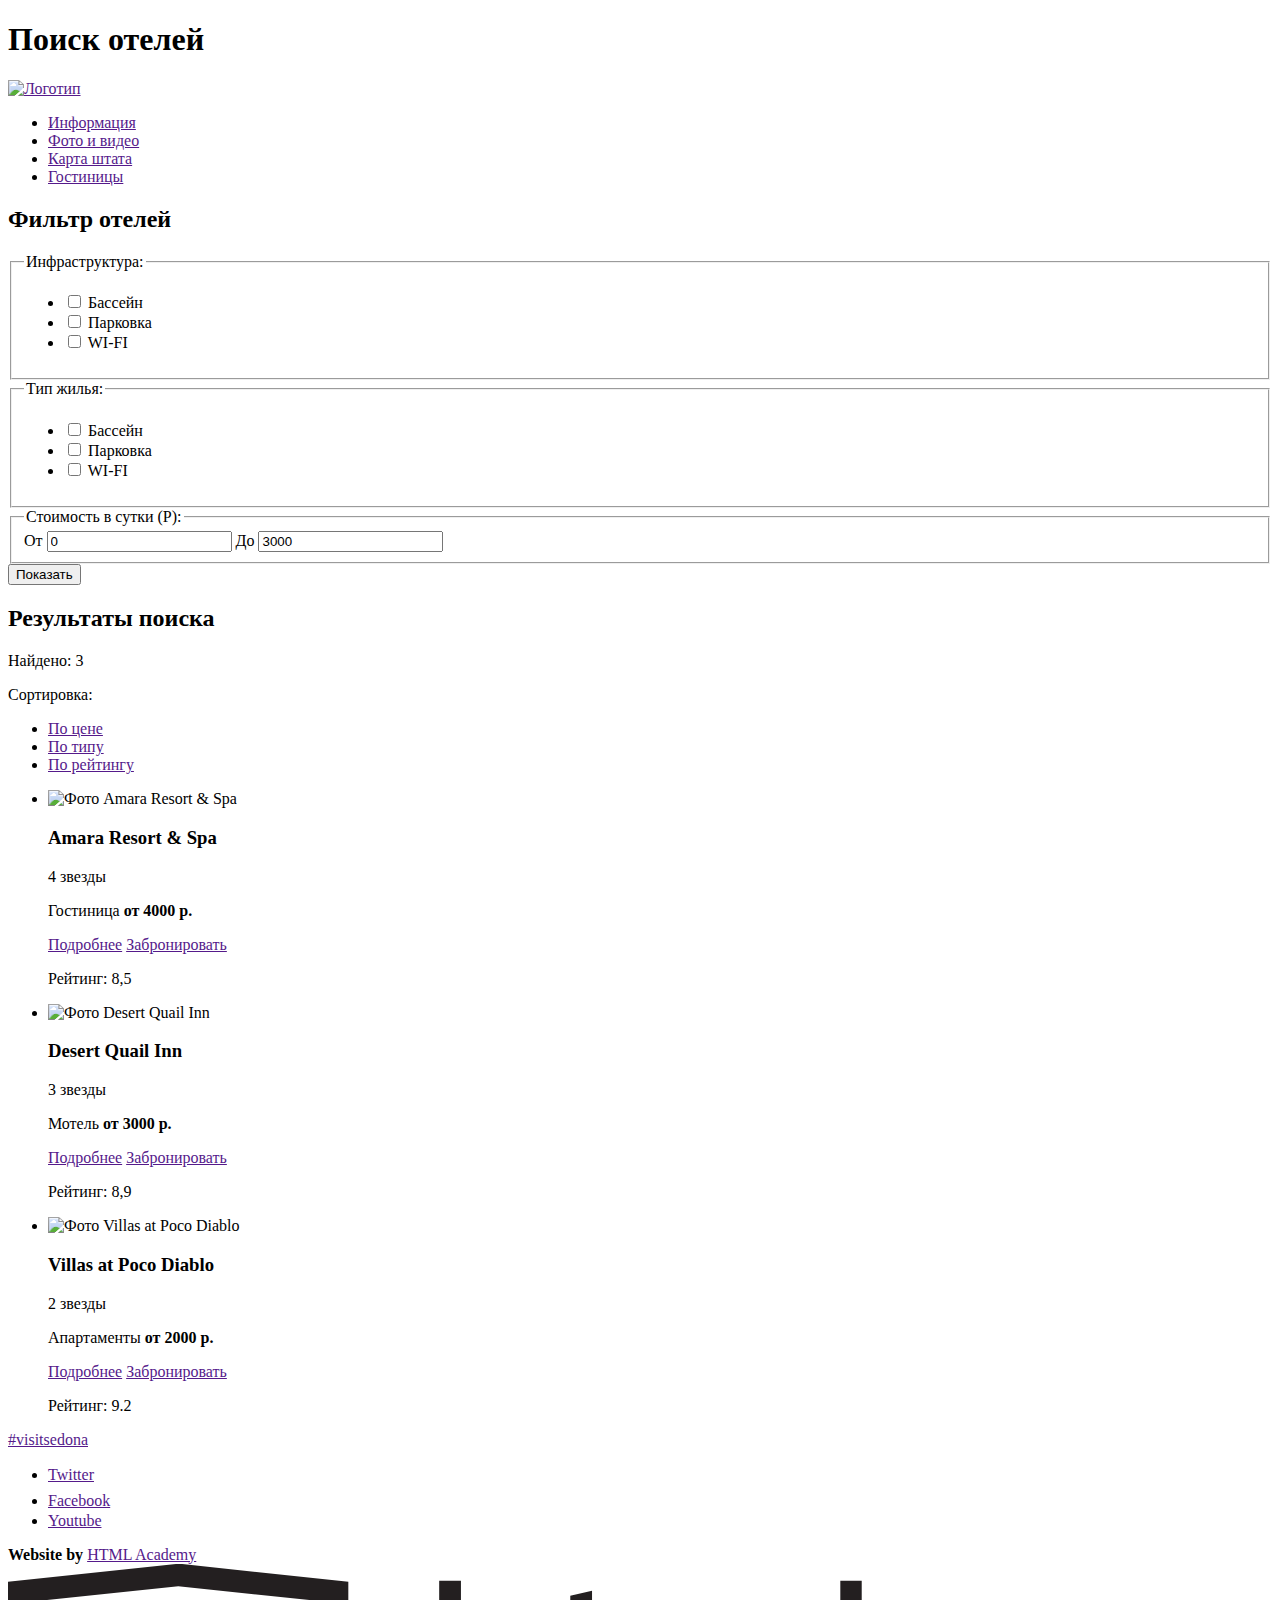
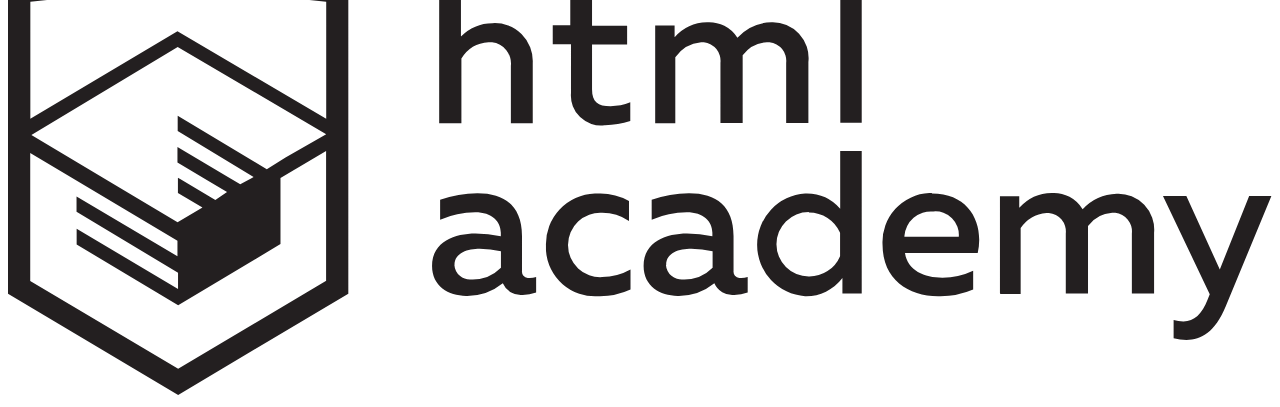
==== hotels.html @ 417c8dfe "Базовый шаблон hotels.html" ====
<!DOCTYPE html>
<html lang="en">
<head>
	<meta charset="UTF-8">
	<title>Поиск отелей в Седоне</title>
	<link href="http://fonts.googleapis.com/css?family=PT+Sans:400,700&subset=latin,cyrillic" rel="stylesheet">
	<link rel="stylesheet" href="css/styles.css">
</head>
<body>
	<div class="container">
		<header class="main-header">
			<h1 class="visually-hidden">Поиск отелей</h1>
			<nav class="main-nav">
				<a href="" class="logo">
					<img src="img/logo.png" alt="Логотип ">
				</a>
				<ul class="main-menu-list">
					<li class="menu-item"><a href="">Информация</a></li>
					<li class="menu-item"><a href="">Фото и видео</a></li>
					<li class="menu-item"><a href="">Карта штата</a></li>
					<li class="menu-item"><a href="">Гостиницы</a></li>
				</ul>
			</nav>
		</header>
		<main class="main-content">
			<section class="filters">
				<h2 class="visually-hidden">Фильтр отелей</h2>
				<form action="echo.htmlacademy.ru" class="filter" method="get">
					<fieldset>
						<legend>Инфраструктура:</legend>
						<ul>
							<li class="filter-option">
								<label>
									<input type="checkbox" class="filter-input filter-input-checkbox visually-hidden">
									<span class="checkbox-indicator"></span>Бассейн
								</label>
							</li>
							<li class="filter-option">
								<label>
									<input type="checkbox" class="filter-input filter-input-checkbox visually-hidden">
									<span class="checkbox-indicator"></span>Парковка
								</label>
							</li>
							<li class="filter-option">
								<label>
									<input type="checkbox" class="filter-input filter-input-checkbox visually-hidden">
									<span class="checkbox-indicator"></span>WI-FI
								</label>
							</li>
						</ul>
					</fieldset>
					<fieldset>
						<legend>Тип жилья:</legend>
						<ul>
							<li class="filter-option">
								<label>
									<input type="checkbox" class="filter-input filter-input-checkbox visually-hidden">
									<span class="checkbox-indicator"></span>Бассейн
								</label>
							</li>
							<li class="filter-option">
								<label>
									<input type="checkbox" class="filter-input filter-input-checkbox visually-hidden">
									<span class="checkbox-indicator"></span>Парковка
								</label>
							</li>
							<li class="filter-option">
								<label>
									<input type="checkbox" class="filter-input filter-input-checkbox visually-hidden">
									<span class="checkbox-indicator"></span>WI-FI
								</label>
							</li>
						</ul>
					</fieldset>
					<fieldset class="filter-range">
						<legend>
							Стоимость в сутки (Р):
						</legend>
						<label>
							От
							<input type="text" name="min-price" class="price min-price" value="0">
						</label>
						<label>
							До
							<input type="text" name="max-price" class="price max-price" value="3000">
						</label>
						<div class="range-controls">
							<div class="scale">
								<div class="bar"></div>
							</div>
							<div class="range-toggle range-toggle-min"></div>
							<div class="range-toggle range-toggle-max"></div>
						</div>
					</fieldset>
					<button class="btn btn-submit" type="submit">Показать</button>
				</form>
			</section>
			<section class="results">
				<h2 class="visually-hidden">Результаты поиска</h2>
				<p class="results-number">Найдено: <span>3</span></p>
				<p class="sorting">
					<span>Сортировка:</span>
					<ul class="sorting-type">
						<li class="sorting-type-item"><a href="">По цене</a></li>
						<li class="sorting-type-item"><a href="">По типу</a></li>
						<li class="sorting-type-item"><a href="">По рейтингу</a></li>
					</ul>
				</p>
				<ul class="results-list">
					<li class="result-list-item">
						<img src="" alt="Фото Amara Resort &amp; Spa" width="135" height="90">
						<div class="info-blok">
							<div class="title-wrap">
								<h3 class="hotel-name">Amara Resort &amp; Spa</h3>
								<div class="hotel-stars">
									<p class="visually-hidden">4 звезды</p>
									<span></span>
									<span></span>
									<span></span>
									<span></span>
								</div>	
							</div>
							<p class="summary">
								<span class="type">Гостиница</span>
								<b class="price">от <span>4000</span> р.</b>
							</p>
							<div class="actions-wrap">
								<a href="" class="btn btn-more-info">Подробнее</a>
								<a href="" class="btn btn-booking">Забронировать</a>
								<p class="rating-text">
									Рейтинг: 8,5
								</p>
							</div>
						</div>
					</li>
					<li class="result-list-item">
						<img src="" alt="Фото Desert Quail Inn" width="135" height="90">
						<div class="info-blok">
							<div class="title-wrap">
								<h3 class="hotel-name">Desert Quail Inn</h3>
								<div class="hotel-stars">
									<p class="visually-hidden">3 звезды</p>
									<span></span>
									<span></span>
									<span></span>
								</div>	
							</div>
							<p class="summary">
								<span class="type">Мотель</span>
								<b class="price">от <span>3000</span> р.</b>
							</p>
							<div class="actions-wrap">
								<a href="" class="btn btn-more-info">Подробнее</a>
								<a href="" class="btn btn-booking">Забронировать</a>
								<p class="rating-text">
									Рейтинг: 8,9
								</p>
							</div>
						</div>
					</li>
					<li class="result-list-item">
						<img src="" alt="Фото Villas at Poco Diablo" width="135" height="90">
						<div class="info-blok">
							<div class="title-wrap">
								<h3 class="hotel-name">Villas at Poco Diablo</h3>
								<div class="hotel-stars">
									<p class="visually-hidden">2 звезды</p>
									<span></span>
									<span></span>
								</div>	
							</div>
							<p class="summary">
								<span class="type">Апартаменты</span>
								<b class="price">от <span>2000</span> р.</b>
							</p>
							<div class="actions-wrap">
								<a href="" class="btn btn-more-info">Подробнее</a>
								<a href="" class="btn btn-booking">Забронировать</a>
								<p class="rating-text">
									Рейтинг: 9.2
								</p>
							</div>
						</div>
					</li>
				</ul>
			</section>
		</main>
		<footer class="main-footer">
			<div class="hashtag-wrap column">
				<a href="" class="main-footer-hashtag">#visitsedona</a>	
			</div>
			
			<ul class="social-links column">
				<li><a href="" class="social-button"><span class="visually-hidden">Twitter</span><svg xmlns="http://www.w3.org/2000/svg" width="17" height="15"><path fill="#FFF" d="M10.95.144c1.685-.496 2.984.27 3.577 1.179.673-.231 1.331-.481 2.011-.708a2.345 2.345 0 0 1-.857 1.768c.685.17 1.304-.491 1.304-.491-.169 1-1.006 1.788-1.563 2.024-.231 6.75-3.175 11.217-10.077 11.082h-.446c-.41 0-4.164-.46-4.898-1.887 2.271.196 3.893-.422 4.693-1.177-.96-.3-2.679-.477-2.979-2.95.349.106.564.228 1.19.119C1.705 8.247.374 7.53.448 5.33c.285.328 1.067.536 1.34.472C1.085 5.561-.182 2.442.894.85c1.818 1.854 3.735 3.606 7.152 3.773C8.254 2.33 9.183.793 10.95.144z"/></svg></a></li>
				<li><a href="" class="social-button"><span class="visually-hidden">Facebook</span><svg xmlns="http://www.w3.org/2000/svg" width="12" height="22" viewBox="0 0 12 22"><path fill="#FFF" d="M12 4V0H8a4 4 0 0 0-4 4v4H0v4h4v10h4V12h4V8H8V4h4z"/></svg></a></li>
				<li><a href="" class="social-button"><span class="visually-hidden">Youtube</span><svg xmlns="http://www.w3.org/2000/svg" width="20" height="16"><path fill="#FFF" d="M17 0H3C1.35 0 0 1.35 0 3v10c0 1.65 1.35 3 3 3h14c1.65 0 3-1.35 3-3V3c0-1.65-1.35-3-3-3zM6.027 11.998V4.002L15.014 8l-8.987 3.998z"/></svg></a></li>
			</ul>
			<div class="footer-copyright column">
				<b>Website by</b>
				<a href="">
					<span class="visually-hidden">HTML Academy</span>
					<svg  class="copyright-logo" id="Layer_1" data-name="Layer 1" xmlns="http://www.w3.org/2000/svg" viewBox="0 0 108.08 36.85"><title>logo-htmlacademy-small1</title><path d="M44.61,26.88a2,2,0,0,0,.55-0.1v1.33a3.25,3.25,0,0,1-1.18.21,1.67,1.67,0,0,1-1.67-1,4.84,4.84,0,0,1-3.14,1.08c-1.51,0-2.91-.83-2.91-2.55,0-2.13,2-2.79,3.71-2.79a11.08,11.08,0,0,1,2.17.25v-0.3c0-1-.76-1.77-2.19-1.77a7.42,7.42,0,0,0-3,.64v-1.7a10.21,10.21,0,0,1,3.19-.55c2.36,0,3.81,1.12,3.81,3.65v3a0.54,0.54,0,0,0,.49.59h0.17Zm-6.44-1.13A1.35,1.35,0,0,0,39.63,27h0.11a3.39,3.39,0,0,0,2.41-1V24.58a9.72,9.72,0,0,0-1.81-.21c-1,0-2.16.33-2.16,1.38h0Zm12.36-6.11a5,5,0,0,1,2.57.64V22a4.08,4.08,0,0,0-2.3-.7,2.75,2.75,0,1,0,0,5.49,5,5,0,0,0,2.43-.64v1.71a6.27,6.27,0,0,1-2.76.57A4.21,4.21,0,0,1,46,24.51q0-.21,0-0.41a4.32,4.32,0,0,1,4.18-4.46h0.38Zm12.17,7.24a2,2,0,0,0,.55-0.1v1.33a3.25,3.25,0,0,1-1.18.21,1.67,1.67,0,0,1-1.67-1,4.84,4.84,0,0,1-3.14,1.08c-1.51,0-2.91-.83-2.91-2.55,0-2.13,2-2.79,3.71-2.79a11.08,11.08,0,0,1,2.17.25v-0.3c0-1-.76-1.77-2.19-1.77a7.42,7.42,0,0,0-3,.64v-1.7a10.21,10.21,0,0,1,3.19-.55c2.36,0,3.81,1.12,3.81,3.65v3a0.54,0.54,0,0,0,.49.59h0.17Zm-6.44-1.13A1.35,1.35,0,0,0,57.73,27h0.11a3.39,3.39,0,0,0,2.41-1V24.58a9.72,9.72,0,0,0-1.81-.21c-1.06,0-2.16.33-2.16,1.38h0ZM73,16V28.2H71.35V26.88a3.88,3.88,0,0,1-3.19,1.54,4.4,4.4,0,0,1,0-8.78,3.81,3.81,0,0,1,3,1.3V16H73Zm-4.53,5.22a2.76,2.76,0,1,0,0,5.52A2.86,2.86,0,0,0,71.15,25V23A2.91,2.91,0,0,0,68.49,21.27ZM79,19.64c3.31,0,4.46,2.68,3.92,5.09H76.7c0.21,1.5,1.67,2.11,3.19,2.11a6.11,6.11,0,0,0,2.64-.59v1.6a7.14,7.14,0,0,1-3,.57C77,28.42,74.78,27,74.78,24a4.18,4.18,0,0,1,4-4.39H79Zm0.09,1.54a2.28,2.28,0,0,0-2.44,2.1v0.06H81.3A2,2,0,0,0,79.13,21.18Zm5.73,7V19.87h1.65v1a3.81,3.81,0,0,1,2.78-1.27A2.86,2.86,0,0,1,91.89,21a4.12,4.12,0,0,1,2.91-1.33A3.06,3.06,0,0,1,98,23V28.2h-1.9V23.05a1.59,1.59,0,0,0-1.42-1.75H94.42a2.8,2.8,0,0,0-2.07,1.12V28.2h-1.9V23.05A1.59,1.59,0,0,0,89,21.31H88.8a3,3,0,0,0-2.21,1.29v5.63H84.86Zm21.31-8.33h1.9l-3.91,9.46c-0.9,2.17-2.09,2.86-3.35,2.86a4.76,4.76,0,0,1-1.1-.14V30.46a2.86,2.86,0,0,0,.85.12c0.9,0,1.58-.64,2.07-1.9l0.17-.42-4-8.4h2l2.86,6.29ZM38.73,1.46V6.22a3.81,3.81,0,0,1,2.7-1.14,3.25,3.25,0,0,1,3.44,3.4v5.15H43V8.72a1.81,1.81,0,0,0-1.61-2h-0.3a2.93,2.93,0,0,0-2.32,1.39v5.52h-1.9V1.46h1.9ZM49.94,2.31v3h3V6.91h-3v3.81c0,1.1.5,1.46,1.58,1.46a4.49,4.49,0,0,0,1.69-.33v1.6A6.8,6.8,0,0,1,51,13.8a2.55,2.55,0,0,1-2.86-2.74V6.89H46.58V5.26h1.5V2.74Zm5.4,11.31V5.28H57v1A3.81,3.81,0,0,1,59.77,5a2.86,2.86,0,0,1,2.6,1.33A4.12,4.12,0,0,1,65.28,5,3.06,3.06,0,0,1,68.44,8.4v5.21h-1.9V8.46a1.59,1.59,0,0,0-1.42-1.75H64.89a2.8,2.8,0,0,0-2.07,1.12v5.78h-1.9V8.46A1.59,1.59,0,0,0,59.5,6.71H59.27A3,3,0,0,0,57.06,8v5.63H55.34ZM71.17,1.45H73V13.6H71.17V1.45ZM14.71,0H14.55L0,1.54V28.21l14.55,8.66,14.55-8.66V1.54Zm12.5,27.1L14.55,34.64,1.9,27.12V16.18l12.59,7.5V25L5.86,19.9v1.31l8.68,5.21v1.39L5.87,22.65V24l8.68,5.21,8.75-5.24V18.31L27.2,16V27.12Zm0-12.53-3.48,2-1.6,1L14.51,13v1.31L21,18.23H21l-0.14.09-1,.54-5.37-3.2V17l4.24,2.52-1,.67-3.2-1.9v1.31l2.1,1.24L14.5,22.1,2,14.65,14.51,7.11Zm0-1.32L14.49,5.76,1.91,13.25v-10L14.56,1.92,27.21,3.25v10h0Z" transform="translate(0 -0.02)" fill="#231f20"/></svg>
				</a>
			</div>
		</footer>
	</div>
</body>
</html>
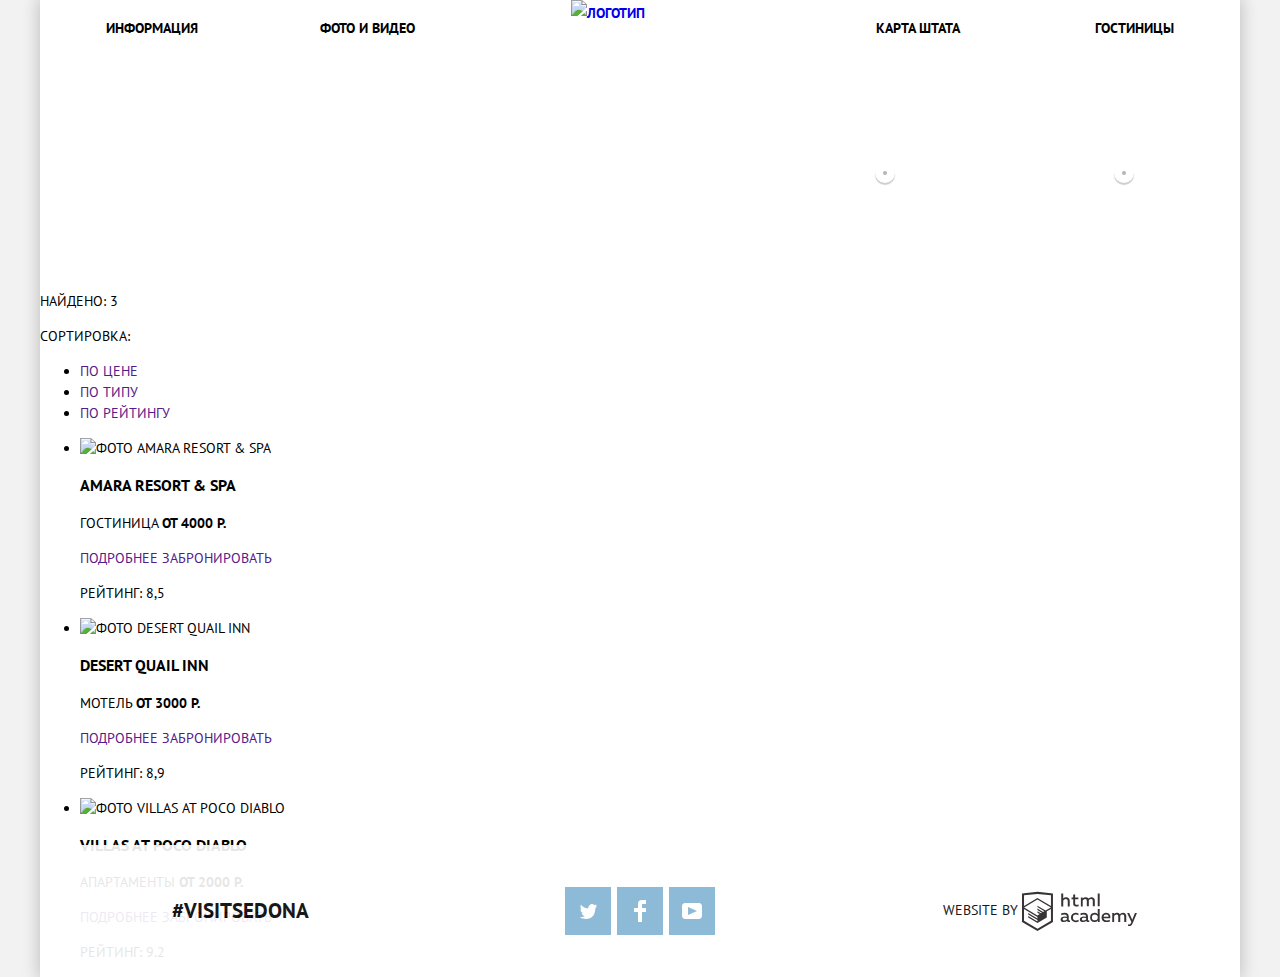
==== commit 0685bac8: "Стилизован блок фильтров на hotels.html" ====
--- a/hotels.html
+++ b/hotels.html
@@ -11,7 +11,7 @@
 		<header class="main-header">
 			<h1 class="visually-hidden">Поиск отелей</h1>
 			<nav class="main-nav">
-				<a href="" class="logo">
+				<a href="index.html" class="logo">
 					<img src="img/logo.png" alt="Логотип ">
 				</a>
 				<ul class="main-menu-list">
@@ -28,71 +28,80 @@
 				<form action="echo.htmlacademy.ru" class="filter" method="get">
 					<fieldset>
 						<legend>Инфраструктура:</legend>
-						<ul>
-							<li class="filter-option">
-								<label>
-									<input type="checkbox" class="filter-input filter-input-checkbox visually-hidden">
-									<span class="checkbox-indicator"></span>Бассейн
-								</label>
-							</li>
-							<li class="filter-option">
-								<label>
-									<input type="checkbox" class="filter-input filter-input-checkbox visually-hidden">
-									<span class="checkbox-indicator"></span>Парковка
-								</label>
-							</li>
-							<li class="filter-option">
-								<label>
-									<input type="checkbox" class="filter-input filter-input-checkbox visually-hidden">
-									<span class="checkbox-indicator"></span>WI-FI
+						<ul class="filter-options-list">
+							<li class="filter-option">
+								<label>
+									<input type="checkbox" class="filter-input filter-input-checkbox visually-hidden">
+									<span class="checkbox-indicator"></span>
+									<span>Бассейн</span>
+								</label>
+							</li>
+							<li class="filter-option">
+								<label>
+									<input type="checkbox" class="filter-input filter-input-checkbox visually-hidden" checked="" disabled="">
+									<span class="checkbox-indicator"></span>
+									<span>Парковка</span>
+								</label>
+							</li>
+							<li class="filter-option">
+								<label>
+									<input type="checkbox" class="filter-input filter-input-checkbox visually-hidden">
+									<span class="checkbox-indicator"></span>
+									<span>WI-FI</span>
 								</label>
 							</li>
 						</ul>
 					</fieldset>
 					<fieldset>
 						<legend>Тип жилья:</legend>
-						<ul>
-							<li class="filter-option">
-								<label>
-									<input type="checkbox" class="filter-input filter-input-checkbox visually-hidden">
-									<span class="checkbox-indicator"></span>Бассейн
-								</label>
-							</li>
-							<li class="filter-option">
-								<label>
-									<input type="checkbox" class="filter-input filter-input-checkbox visually-hidden">
-									<span class="checkbox-indicator"></span>Парковка
-								</label>
-							</li>
-							<li class="filter-option">
-								<label>
-									<input type="checkbox" class="filter-input filter-input-checkbox visually-hidden">
-									<span class="checkbox-indicator"></span>WI-FI
+						<ul class="filter-options-list">
+							<li class="filter-option">
+								<label>
+									<input type="checkbox" class="filter-input filter-input-checkbox visually-hidden">
+									<span class="checkbox-indicator"></span>
+									<span>Гостиница</span>
+								</label>
+							</li>
+							<li class="filter-option">
+								<label>
+									<input type="checkbox" class="filter-input filter-input-checkbox visually-hidden">
+									<span class="checkbox-indicator"></span>
+									<span>Мотель</span>
+								</label>
+							</li>
+							<li class="filter-option">
+								<label>
+									<input type="checkbox" class="filter-input filter-input-checkbox visually-hidden">
+									<span class="checkbox-indicator"></span>
+									<span>Апартаменты</span>
 								</label>
 							</li>
 						</ul>
 					</fieldset>
-					<fieldset class="filter-range">
-						<legend>
-							Стоимость в сутки (Р):
-						</legend>
-						<label>
-							От
-							<input type="text" name="min-price" class="price min-price" value="0">
-						</label>
-						<label>
-							До
-							<input type="text" name="max-price" class="price max-price" value="3000">
-						</label>
-						<div class="range-controls">
-							<div class="scale">
-								<div class="bar"></div>
-							</div>
-							<div class="range-toggle range-toggle-min"></div>
-							<div class="range-toggle range-toggle-max"></div>
-						</div>
-					</fieldset>
-					<button class="btn btn-submit" type="submit">Показать</button>
+					
+						<fieldset class="filter-range">
+							<legend>
+								Стоимость в сутки (Р):
+							</legend>
+							<div class="range-inputs">
+								<label>
+									От
+									<input type="text" name="min-price" class="price min-price" value="0">
+								</label>
+								<label>
+									До
+									<input type="text" name="max-price" class="price max-price" value="3000">
+								</label>
+							</div>
+							<div class="range-controls">
+								<div class="scale">
+									<div class="bar"></div>
+								</div>
+								<div class="range-toggle range-toggle-min"></div>
+								<div class="range-toggle range-toggle-max"></div>
+							</div>
+							<button class="btn btn-submit" type="submit">Показать</button>
+						</fieldset>							
 				</form>
 			</section>
 			<section class="results">
@@ -108,7 +117,7 @@
 				</p>
 				<ul class="results-list">
 					<li class="result-list-item">
-						<img src="" alt="Фото Amara Resort &amp; Spa" width="135" height="90">
+						<img src="img/hotel-1.jpg" alt="Фото Amara Resort &amp; Spa" width="135" height="90">
 						<div class="info-blok">
 							<div class="title-wrap">
 								<h3 class="hotel-name">Amara Resort &amp; Spa</h3>
@@ -134,7 +143,7 @@
 						</div>
 					</li>
 					<li class="result-list-item">
-						<img src="" alt="Фото Desert Quail Inn" width="135" height="90">
+						<img src="img/hotel-2.jpg" alt="Фото Desert Quail Inn" width="135" height="90">
 						<div class="info-blok">
 							<div class="title-wrap">
 								<h3 class="hotel-name">Desert Quail Inn</h3>
@@ -159,7 +168,7 @@
 						</div>
 					</li>
 					<li class="result-list-item">
-						<img src="" alt="Фото Villas at Poco Diablo" width="135" height="90">
+						<img src="img/hotel-3.jpg" alt="Фото Villas at Poco Diablo" width="135" height="90">
 						<div class="info-blok">
 							<div class="title-wrap">
 								<h3 class="hotel-name">Villas at Poco Diablo</h3>
--- a/css/styles.css
+++ b/css/styles.css
@@ -0,0 +1,633 @@
+body {
+	margin: 0;
+	padding: 0;
+
+	font-family: 'PT Sans', sans-serif;
+	font-size: 14px;
+	line-height: 21px;
+	text-transform: uppercase;
+	
+	background-color: #f2f2f2;
+}
+
+a {
+	text-decoration: none;	
+}
+
+.visually-hidden:not(:focus):not(:active),
+input[type="checkbox"].visually-hidden,
+input[type="radio"].visually-hidden {
+	position: absolute;
+
+	width: 1px;
+	height: 1px;
+	margin: -1px;
+	border: 0;
+	padding: 0;
+
+	white-space: nowrap;
+
+	clip-path: inset(100%);
+	clip: rect(0 0 0 0);
+	overflow: hidden;
+}
+
+.container {
+	position: relative;
+	margin: 0 auto;
+	max-width: 1200px;
+	min-width: 610px;
+
+	background-color: #fff;
+
+	box-shadow: 0 0 15px 2px rgba(0,0,0,0.2);
+}
+
+.logo {
+	position: absolute;
+	margin-left: -69px;
+	left: 50%;
+	z-index: 1;
+}
+
+.main-nav {
+	font-weight: bold;
+	line-height: 26px;
+}
+
+.main-menu-list {
+	display: flex;
+
+	margin: 0 5.5%;
+	padding: 0;
+	list-style: none;
+}
+
+.main-menu-list .menu-item {
+	width: 20%;
+	padding: 15px 0;
+}
+
+.menu-item:nth-child(2) {
+	margin-right: 20%;
+}
+
+.menu-item:nth-last-child(-n + 2) {
+	text-align: right;
+}
+
+.menu-item a {
+	color: #000;
+}
+
+.main-content {
+	display: flex;
+	flex-direction: column;
+}
+
+
+
+.intro {
+	position: relative;
+
+	/*height: 510px;*/
+	order: -1;
+
+	padding-bottom: 155px;
+
+	/*background-color: #ddd;*/
+	background-image:
+		url("../img/intro-bg-mask.png"), 
+		url("../img/intro-bg.jpg");
+		
+	background-position: 
+		50% 100%, 
+		50% -55px;
+	background-size: 
+		100% 57px, 
+		auto auto;
+	background-repeat:
+		no-repeat,
+		no-repeat;
+}
+
+.intro img {
+	position: relative;
+	margin-left: -229px;
+	
+	
+	left: 50%;
+	top: 75px;
+}
+
+.main-content h1 {
+	margin-top: 55px;
+	margin-left: auto;
+	margin-right: auto;
+
+	width: 445px;
+
+	font-size: 21px;
+	line-height: 26px;
+
+	text-align: center;
+	text-transform: uppercase;
+
+}
+
+
+/********************************************************************************************************************************/
+
+.reasons > p {
+	margin-top: 13px;
+	margin-bottom: 51px;
+	text-align: center;
+	text-transform: uppercase;
+	line-height: 26px;
+}
+
+.reasons-list,
+.reasons-list ul {
+	counter-reset: li;
+	display: flex;
+	flex-wrap: wrap;
+
+	margin: 0;
+	padding: 0;
+
+	list-style-type: none;
+
+	text-transform: uppercase;
+}
+
+.reasons-list .suggestion {	
+
+	order: -1;
+}
+
+.reasons-list-item:first-child {
+	order: -2;
+}
+
+/*--------------------------------------------------------*/
+.reasons-list .reasons-list-item {
+	box-sizing: border-box;
+	padding: 47px 5.5% 60px;
+	width: 33.333333%;
+
+	text-align: center;
+
+	background-color: #eee;
+}
+
+.reasons-list-item p {
+	margin: 0;
+}
+
+/*--------------------------------------------------------*/
+.reasons-list-item .text-wrap {
+	box-sizing: border-box;
+}
+
+.reasons-list .wide-item-left,
+.reasons-list .wide-item-right {
+	display: flex;
+	padding: 0;
+	
+	width: 100%;
+	color: #fff;
+
+	background-color: #81b3d2;
+}
+
+
+
+.wide-item-left .text-wrap,
+.wide-item-right .text-wrap {
+	padding: 47px 5.5% 60px;
+	width: 33.333333%;
+}
+
+.wide-item-left .additional-content,
+.wide-item-right .additional-content {
+	width: 66.66668%;
+	
+	background-position: 50% 50%;
+	background-size: cover;
+	
+}
+
+.wide-item-left .additional-content {
+	left: 100%;
+	top: 0;
+
+	background-image: url("../img/reason-1.jpg");
+}
+
+.wide-item-right .additional-content {
+	order: -1;
+	right: 100%;
+	top: 0;
+	
+	background-image: url("../img/reason-2.jpg");
+}
+
+.reasons-list-item h3 {
+	position: relative;
+	margin: 0 auto 66px;
+
+	width: 160px;
+	
+	font-size: 21px;
+	line-height: 21px;
+}
+
+.reasons-list-item h3::after {
+	counter-increment: li;
+	content: "— №" counter(li) " —";
+	position: absolute;
+
+	left: 0;
+	bottom: -45px;
+	width: 100%;
+	text-align: center;
+
+	font-weight: normal;
+	font-size: 14px;
+	line-height: 21px;
+}
+
+.suggestion li {
+	box-sizing: border-box;
+	padding: 160px 6% 81px;
+	width: 33.333333%;
+
+	text-align: center;
+}
+
+.suggestion h3 {
+	margin-top: 0;
+	padding-left: 19%;
+	padding-right: 19%;
+	margin-bottom: 24px;
+
+	font-size: 21px;
+	line-height: 21px;
+}
+
+.suggestion p {
+	margin: 0;
+	padding: 0;
+}
+
+.suggestion-item {
+	background-color: #fff;
+}
+
+.suggestion-icon-1 {
+	background-image: url(../img/icon-1.svg);
+}
+
+.suggestion-icon-2 {
+	background-image: url(../img/icon-2.svg);
+}
+
+.suggestion-icon-3 {
+	background-image: url(../img/icon-3.svg);
+}
+
+
+.suggestion-icon-1,
+.suggestion-icon-2,
+.suggestion-icon-3 {
+	background-size: auto 72px;
+	background-position: 50% 60px;
+	background-repeat: no-repeat;
+}
+
+.hotels {
+	width: 570px;
+	margin: 0 auto;
+	padding-top: 50px;
+	
+	text-align: center;
+	text-transform: uppercase;
+}
+
+.hotels b {
+	display: block;
+	font-size: 30px;
+	line-height: 36px;
+	margin-bottom: 23px;
+}
+
+.hotels p {
+	margin-top: 0;
+	margin-bottom: 47px;
+
+	font-size: 14px;
+	line-height: 24px;
+
+}
+
+.btn-search {
+	display: inline-block;
+	padding: 30px 139px;
+	
+	color: #fff;
+	font-size: 21px;
+	font-weight: bold;
+	line-height: 26px;
+
+	background-color: #766357;
+}
+
+.map {
+	font-size: 0;
+	line-height: 0;
+}
+
+.main-footer {
+	position: absolute;
+	display: flex;
+	align-items: center;
+
+	padding: 36px 0;	
+
+	bottom: 0;
+	width: 100%;
+
+	background-color: #fff;
+
+	opacity: 0.9;
+}
+
+.social-links {
+	display: flex;
+	justify-content: center;
+
+	margin: 0;
+	padding: 0;
+
+	list-style-type: none;
+}
+
+.social-button {
+	margin: 6px 3px;
+	display: flex;
+	justify-content: center;
+	align-items: center;
+	width: 46px;
+	height: 48px;
+	background-color: #81b3d2;
+}
+
+.column {
+	width: 33.333333%;
+	margin: 0 5.5%;
+
+	text-align: center;
+}
+
+.main-footer-hashtag {
+	font-size: 21px;
+	font-weight: bold;
+	line-height: 26px;
+
+	color: #000;
+}
+
+.footer-copyright b{
+	
+	font-size: 14px;
+	font-weight: normal;
+	line-height: 26px;
+}
+
+.copyright-logo {
+	width: 115px;
+	height: 41px;
+	vertical-align: middle;
+}
+
+
+.map {
+	position: relative;
+}
+
+.map iframe {
+	width: 100%;
+	position: absolute;
+	top: 0;
+	left: 0;
+}
+
+.map img {
+	object-fit: cover;
+}
+
+.filters {
+	padding: 27px 5.5% 33px;
+
+	background: url("../img/filters-bg.jpg");
+	background-repeat: no-repeat;
+	background-size: cover;
+
+	color: #fff;
+}
+
+.filter {
+	display: flex;
+}
+
+.filter fieldset {
+	margin: 0;
+	margin-right: 7.2%;
+	padding: 0;
+	border: 0;
+}
+
+.filter legend {
+	margin-bottom: 25px;
+	padding: 0;
+	font-weight: bold;
+	font-size: 16px;
+	line-height: 21px;
+}
+
+.filter > :last-child {
+	margin-right: 0;
+	margin-left: auto;
+}
+
+.filter-options-list {
+	margin: 0;
+	padding: 0;
+	list-style-type: none;
+}
+
+.filter-option {
+	position: relative;
+	margin-bottom: 25px;
+	padding-left: 40px;
+}
+
+.filter-option label {
+	cursor: pointer;
+}
+
+input[type="checkbox"] + .checkbox-indicator {
+	
+	position: absolute;
+	top: -1px;
+	left: 0;
+	
+	height: 23px;
+	width: 23px;
+	
+	background-image: url(../img/checkbox-off.svg);
+	background-position: 0 50%;
+	background-repeat: no-repeat;
+}
+
+input[type="checkbox"]:checked + .checkbox-indicator{
+	width: 27px;
+
+	background-image: url(../img/checkbox-on.svg);
+	background-position: 0 50%;
+	background-repeat: no-repeat;
+} 
+
+input[type="checkbox"]:focus + .checkbox-indicator,
+input[type="checkbox"]:hover:not([disabled]) + .checkbox-indicator {
+	height: 25px;
+	border-color: #663d15;
+	outline: thin dotted;
+	outline: 5px auto -webkit-focus-ring-color;
+
+}
+
+input[type="checkbox"]:disabled + .checkbox-indicator  {
+	opacity: 0.5;
+}
+
+input[type="checkbox"]:disabled ~ span  {
+	opacity: 0.5;
+	cursor: default;
+}
+
+.filter-options-list :last-child {
+	margin-bottom: 0;
+}
+
+.filter-range {
+	width: 28%;
+}
+
+.range-inputs {
+	position: relative;
+	display: flex;
+	justify-content: flex-end;
+
+	margin-bottom: 20px;
+
+	border: 2px solid #fff;
+	border-radius: 2px;
+}
+
+.range-inputs::after {
+	position: absolute;
+	content: "";
+
+	top: 50%;
+	left: 50%;
+
+	width: 2px;
+	height: 80%;
+	background-color: #fff;
+	transform: translate(-50%, -50%);
+}
+
+.range-inputs label {
+	display: flex;
+	justify-content: flex-end;
+	line-height: 32px;
+	text-align: right;
+	align-items: baseline;
+}
+
+.range-inputs input[type=text] {
+	width: 50%;
+	margin-left: 2%;
+	
+	font: inherit;
+	color: inherit;
+
+	border: 0;
+	background: transparent;
+}
+
+.range-controls {
+	position: relative;
+	margin-bottom: 35px;
+}
+
+.range-controls .scale {
+	height: 2px;
+	background: rgba(255, 255, 255, 0.3);
+}
+
+.range-controls .bar {
+	height: 2px;
+	width: 80%;
+
+	background-color: #fff;
+}
+
+.range-toggle {
+	position: absolute;
+	width: 4px;
+	height: 4px;
+	
+	top: -9px;
+
+	border: 8px solid #fff;
+	border-radius: 50%;
+
+	background-color: #b4b4b4;
+	box-shadow: 0 2px 1px 0 rgba(0, 1, 1, 0.2);
+}
+
+.range-toggle:focus,
+.range-toggle:hover {
+	border-width: 9px;
+	top: -10px;
+}
+
+.range-toggle-max {
+	left: 80%;
+}
+.filter-range legend {
+	margin-bottom: 10px;
+}
+
+.filter-range .btn-submit {
+	display: block;
+	margin: 0 auto;
+	padding: 5px 33px;
+
+	font: inherit;
+	color: inherit;
+	text-transform: uppercase;
+
+	border: 2px solid #fff;
+	border-radius: 2px;
+	background: transparent;
+}
+
+.filter-range .btn-submit:focus,
+.filter-range .btn-submit:hover {
+	color: #000;
+	background-color: #fff;
+	cursor: pointer;
+}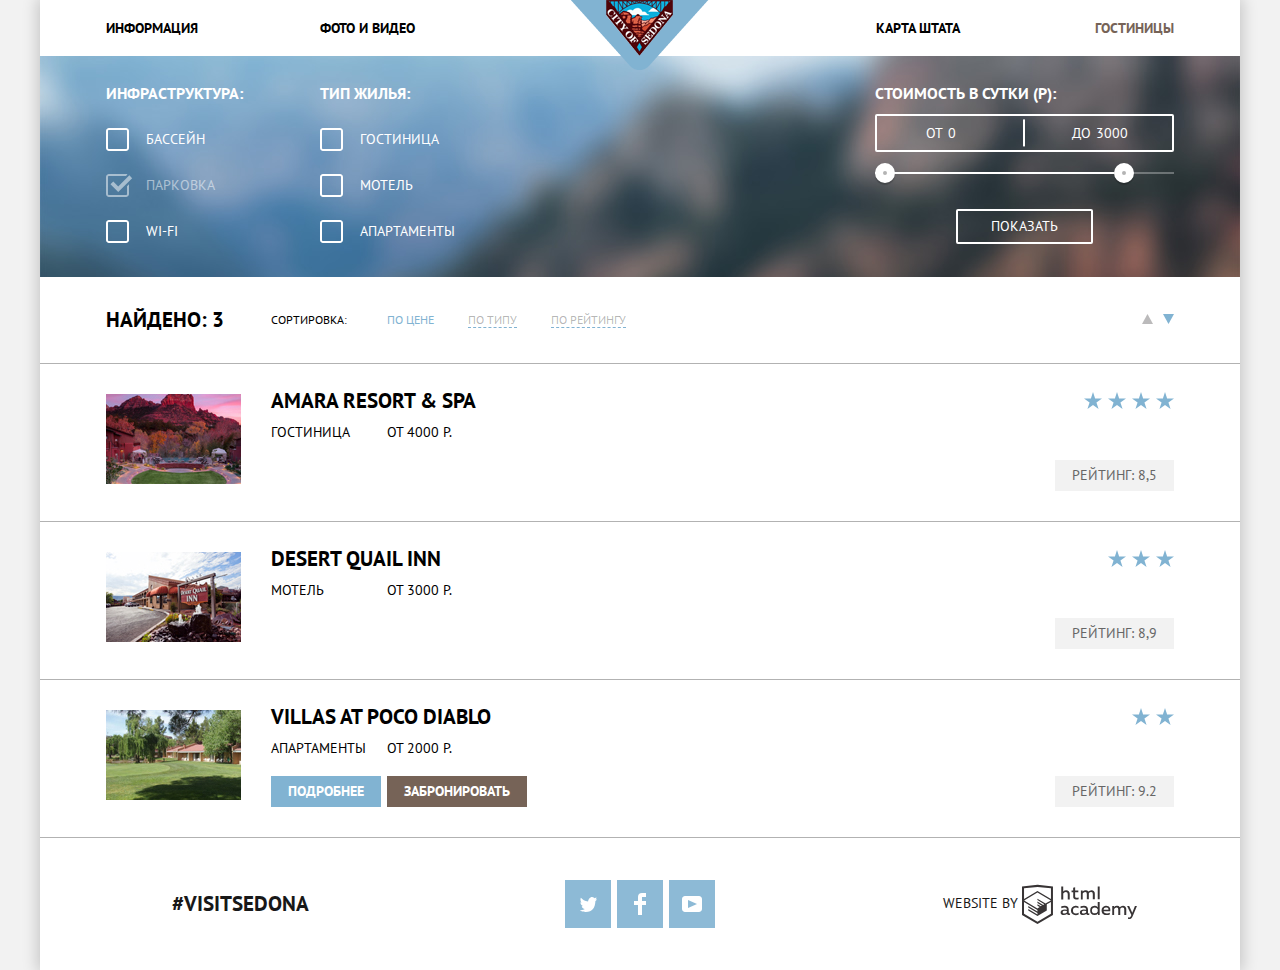
==== commit 0763c26e: "Верстка hotels.html" ====
--- a/hotels.html
+++ b/hotels.html
@@ -6,7 +6,7 @@
 	<link href="http://fonts.googleapis.com/css?family=PT+Sans:400,700&subset=latin,cyrillic" rel="stylesheet">
 	<link rel="stylesheet" href="css/styles.css">
 </head>
-<body>
+<body class="inner-page">
 	<div class="container">
 		<header class="main-header">
 			<h1 class="visually-hidden">Поиск отелей</h1>
@@ -18,14 +18,14 @@
 					<li class="menu-item"><a href="">Информация</a></li>
 					<li class="menu-item"><a href="">Фото и видео</a></li>
 					<li class="menu-item"><a href="">Карта штата</a></li>
-					<li class="menu-item"><a href="">Гостиницы</a></li>
+					<li class="menu-item"><a class="current">Гостиницы</a></li>
 				</ul>
 			</nav>
 		</header>
 		<main class="main-content">
 			<section class="filters">
 				<h2 class="visually-hidden">Фильтр отелей</h2>
-				<form action="echo.htmlacademy.ru" class="filter" method="get">
+				<form action="https://echo.htmlacademy.ru" class="filter" method="get">
 					<fieldset>
 						<legend>Инфраструктура:</legend>
 						<ul class="filter-options-list">
@@ -105,22 +105,30 @@
 				</form>
 			</section>
 			<section class="results">
-				<h2 class="visually-hidden">Результаты поиска</h2>
-				<p class="results-number">Найдено: <span>3</span></p>
-				<p class="sorting">
-					<span>Сортировка:</span>
-					<ul class="sorting-type">
-						<li class="sorting-type-item"><a href="">По цене</a></li>
-						<li class="sorting-type-item"><a href="">По типу</a></li>
-						<li class="sorting-type-item"><a href="">По рейтингу</a></li>
-					</ul>
-				</p>
+				<div class="results-header inner-container">
+					<h2 class="visually-hidden">Результаты поиска</h2>
+					<p class="results-number first-column">Найдено: <span>3</span></p>
+					<div class="sorting">
+						<span>Сортировка:</span>
+						<ul class="sorting-type">
+							<li class="sorting-type-item"><a class="current">По цене</a></li>
+							<li class="sorting-type-item"><a href="">По типу</a></li>
+							<li class="sorting-type-item"><a href="">По рейтингу</a></li>
+						</ul>
+					</div>
+					<div class="sorting-controls">
+						<a href=""><svg xmlns="http://www.w3.org/2000/svg" width="11" height="10"><path fill="#231F20" d="M5.5 0L0 10h11z"/></svg><span class="visually-hidden">По возростанию</span></a>
+						<a class="current"><svg xmlns="http://www.w3.org/2000/svg" width="11" height="10"><path fill="#231F20" d="M5.5 10L0 0h11"/></svg><span class="visually-hidden">По убыванию</span></a>
+					</div>
+				</div>
 				<ul class="results-list">
-					<li class="result-list-item">
-						<img src="img/hotel-1.jpg" alt="Фото Amara Resort &amp; Spa" width="135" height="90">
-						<div class="info-blok">
+					<li class="result-list-item  inner-container">
+						<div class="first-column" >
+							<img src="img/hotel-1.jpg" alt="Фото Amara Resort &amp; Spa" width="135" height="90">
+						</div>
+						<div class="info-block">
 							<div class="title-wrap">
-								<h3 class="hotel-name">Amara Resort &amp; Spa</h3>
+								<h3 class="hotel-name"><a href="">Amara Resort &amp; Spa</a></h3>
 								<div class="hotel-stars">
 									<p class="visually-hidden">4 звезды</p>
 									<span></span>
@@ -142,11 +150,13 @@
 							</div>
 						</div>
 					</li>
-					<li class="result-list-item">
-						<img src="img/hotel-2.jpg" alt="Фото Desert Quail Inn" width="135" height="90">
-						<div class="info-blok">
+					<li class="result-list-item inner-container">
+						<div class="first-column" >
+							<img src="img/hotel-2.jpg" alt="Фото Desert Quail Inn" width="135" height="90">
+						</div>
+						<div class="info-block">
 							<div class="title-wrap">
-								<h3 class="hotel-name">Desert Quail Inn</h3>
+								<h3 class="hotel-name"><a href="">Desert Quail Inn</a></h3>
 								<div class="hotel-stars">
 									<p class="visually-hidden">3 звезды</p>
 									<span></span>
@@ -167,11 +177,13 @@
 							</div>
 						</div>
 					</li>
-					<li class="result-list-item">
-						<img src="img/hotel-3.jpg" alt="Фото Villas at Poco Diablo" width="135" height="90">
-						<div class="info-blok">
+					<li class="result-list-item inner-container">
+						<div class="first-column"> 
+							<img src="img/hotel-3.jpg" alt="Фото Villas at Poco Diablo" width="135" height="90">
+						</div>
+						<div class="info-block">
 							<div class="title-wrap">
-								<h3 class="hotel-name">Villas at Poco Diablo</h3>
+								<h3 class="hotel-name"><a href="">Villas at Poco Diablo</a></h3>
 								<div class="hotel-stars">
 									<p class="visually-hidden">2 звезды</p>
 									<span></span>
@@ -183,8 +195,8 @@
 								<b class="price">от <span>2000</span> р.</b>
 							</p>
 							<div class="actions-wrap">
-								<a href="" class="btn btn-more-info">Подробнее</a>
-								<a href="" class="btn btn-booking">Забронировать</a>
+								<a href="" class="btn btn-blue">Подробнее</a>
+								<a href="" class="btn btn-brown">Забронировать</a>
 								<p class="rating-text">
 									Рейтинг: 9.2
 								</p>
@@ -200,9 +212,9 @@
 			</div>
 			
 			<ul class="social-links column">
-				<li><a href="" class="social-button"><span class="visually-hidden">Twitter</span><svg xmlns="http://www.w3.org/2000/svg" width="17" height="15"><path fill="#FFF" d="M10.95.144c1.685-.496 2.984.27 3.577 1.179.673-.231 1.331-.481 2.011-.708a2.345 2.345 0 0 1-.857 1.768c.685.17 1.304-.491 1.304-.491-.169 1-1.006 1.788-1.563 2.024-.231 6.75-3.175 11.217-10.077 11.082h-.446c-.41 0-4.164-.46-4.898-1.887 2.271.196 3.893-.422 4.693-1.177-.96-.3-2.679-.477-2.979-2.95.349.106.564.228 1.19.119C1.705 8.247.374 7.53.448 5.33c.285.328 1.067.536 1.34.472C1.085 5.561-.182 2.442.894.85c1.818 1.854 3.735 3.606 7.152 3.773C8.254 2.33 9.183.793 10.95.144z"/></svg></a></li>
-				<li><a href="" class="social-button"><span class="visually-hidden">Facebook</span><svg xmlns="http://www.w3.org/2000/svg" width="12" height="22" viewBox="0 0 12 22"><path fill="#FFF" d="M12 4V0H8a4 4 0 0 0-4 4v4H0v4h4v10h4V12h4V8H8V4h4z"/></svg></a></li>
-				<li><a href="" class="social-button"><span class="visually-hidden">Youtube</span><svg xmlns="http://www.w3.org/2000/svg" width="20" height="16"><path fill="#FFF" d="M17 0H3C1.35 0 0 1.35 0 3v10c0 1.65 1.35 3 3 3h14c1.65 0 3-1.35 3-3V3c0-1.65-1.35-3-3-3zM6.027 11.998V4.002L15.014 8l-8.987 3.998z"/></svg></a></li>
+				<li><a href="" class="social-button btn-blue"><span class="visually-hidden">Twitter</span><svg xmlns="http://www.w3.org/2000/svg" width="17" height="15"><path fill="#FFF" d="M10.95.144c1.685-.496 2.984.27 3.577 1.179.673-.231 1.331-.481 2.011-.708a2.345 2.345 0 0 1-.857 1.768c.685.17 1.304-.491 1.304-.491-.169 1-1.006 1.788-1.563 2.024-.231 6.75-3.175 11.217-10.077 11.082h-.446c-.41 0-4.164-.46-4.898-1.887 2.271.196 3.893-.422 4.693-1.177-.96-.3-2.679-.477-2.979-2.95.349.106.564.228 1.19.119C1.705 8.247.374 7.53.448 5.33c.285.328 1.067.536 1.34.472C1.085 5.561-.182 2.442.894.85c1.818 1.854 3.735 3.606 7.152 3.773C8.254 2.33 9.183.793 10.95.144z"/></svg></a></li>
+				<li><a href="" class="social-button btn-blue"><span class="visually-hidden">Facebook</span><svg xmlns="http://www.w3.org/2000/svg" width="12" height="22" viewBox="0 0 12 22"><path fill="#FFF" d="M12 4V0H8a4 4 0 0 0-4 4v4H0v4h4v10h4V12h4V8H8V4h4z"/></svg></a></li>
+				<li><a href="" class="social-button btn-blue"><span class="visually-hidden">Youtube</span><svg xmlns="http://www.w3.org/2000/svg" width="20" height="16"><path fill="#FFF" d="M17 0H3C1.35 0 0 1.35 0 3v10c0 1.65 1.35 3 3 3h14c1.65 0 3-1.35 3-3V3c0-1.65-1.35-3-3-3zM6.027 11.998V4.002L15.014 8l-8.987 3.998z"/></svg></a></li>
 			</ul>
 			<div class="footer-copyright column">
 				<b>Website by</b>
--- a/css/styles.css
+++ b/css/styles.css
@@ -379,7 +379,6 @@
 	align-items: center;
 	width: 46px;
 	height: 48px;
-	background-color: #81b3d2;
 }
 
 .column {
@@ -630,4 +629,261 @@
 	color: #000;
 	background-color: #fff;
 	cursor: pointer;
-}+}
+
+.results-header {
+	display: flex;
+	align-items:center;
+
+	padding-top: 30px;
+	padding-bottom: 30px;
+	border-bottom: 1px solid rgba(0, 0, 0, 0.3);
+}
+
+.results .results-number {
+	margin: 0;
+	font-size: 21px;
+	font-weight: bold;
+	line-height: 26px;
+}
+
+.sorting {
+	display: flex;
+
+	font-size: 12px;
+	line-height: 18px;
+}
+
+.sorting span {
+	margin-right: 40px;
+}
+
+.sorting-type {
+	display: flex;
+
+	margin: 0;
+	padding: 0;
+
+	list-style-type: none;
+}
+
+.sorting-type-item {
+	margin-right: 34px;
+}
+
+.sorting-type-item a {
+	border-bottom: 1px dashed #81b3d2;
+	color: rgba(0, 0, 0, 0.3);
+}
+
+
+.sorting-type-item a:hover:not(.current) {
+	border-bottom: 1px dashed #81b3d2;
+	color: #81b3d2;
+}
+
+.sorting-type-item a:active:not(.current) {
+	border: 0;
+	color: #000;
+}
+
+.sorting-type-item .current {
+	color: #81b3d2;
+	border: 0;
+
+	cursor: default;
+}
+
+.sorting-controls {
+	margin-left: auto;
+	font-size: 0;
+	height: 18px;
+}
+
+.sorting-controls a {
+	margin-left: 10px;
+	line-height: 18px;
+	font-size: 11px;
+	opacity: 0.3;	
+}
+
+.sorting-controls a:hover,
+.sorting-controls a:focus {
+	opacity: 1;
+}
+
+.sorting-controls .current {
+	opacity: 1;
+}
+
+.sorting-controls .current path {
+	fill: #81b3d2;
+}
+
+.results-list {
+	margin: 0;
+	padding: 0;
+	list-style-type: none;
+}
+
+.result-list-item {
+	display: flex;
+	padding: 30px 0;
+	border-bottom: 1px solid rgba(0, 0, 0, 0.3);
+}
+
+.results .first-column {
+	width: 165px;
+}
+
+.result-list-item .info-block {
+	flex-grow: 1;
+}
+
+.info-block .title-wrap {
+	display: flex;
+	margin-top: -6px;
+	align-items: center;
+}
+
+.title-wrap {
+	margin-bottom: 8px;
+}
+
+.title-wrap h3 {
+	margin: 0;
+	font-size: 21px;
+	line-height: 26px;
+}
+
+.hotel-stars {
+	margin-left: auto;
+	height: 18px;
+	font-size: 0;
+}
+
+.hotel-stars span {
+	display: inline-block;
+	margin-left: 6px;
+	width: 18px;
+	height: 18px;
+	background-image: url("../img/star.svg");
+	background-repeat: no-repeat;
+	
+}
+
+.info-block .summary {
+	display: flex;
+	margin: 0;
+	margin-bottom: 17px;
+	padding: 0;
+}
+
+.summary span {
+	width: 116px;
+}
+
+.summary b {
+	font-weight: normal;
+}
+
+.actions-wrap {
+	display: flex;
+}
+
+.info-block .btn {
+	margin-right: 6px;
+	padding: 5px 17px;
+	color: #fff;
+	font-weight: bold;
+}
+
+.btn-blue {
+	background-color: #81b3d2;
+}
+
+.btn-blue:hover,
+.brn-blue:focus {
+	background-color: #669ec0;
+}
+
+.btn-blue:active {
+	background-color: #5496bd;
+	color: rgba(255, 255, 255, 0.3);
+}
+
+.btn-brown {
+	background-color: #766357;
+}
+
+.btn-brown:hover,
+.btn-brown:focus {
+	background-color: #604e43;
+}
+
+.btn-brown:active {
+	background-color: #503e33;
+	color: rgba(255, 255, 255, 0.3);
+}
+
+.info-block .rating-text {
+	margin: 0;
+	margin-left: auto;
+	padding: 5px 17px;
+	color: #666666;
+
+	background-color: #f2f2f2;
+}
+
+.inner-page .main-footer {
+	position: static;
+}
+
+.menu-item a,
+.hotel-name a {
+	color: #000;
+}
+
+.menu-item a:hover,
+.menu-item a:focus,
+.hotel-name a:hover,
+.hotel-name a:focus {
+	color: #81b3d2;
+}
+
+.menu-item a:active,
+.hotel-name a:active {
+	color: rgba(0, 0, 0, 0.3);
+}
+
+.menu-item .current {
+	color: #766357;
+	cursor: default;
+}
+
+.menu-item .current:hover {
+	color: #766357;
+}
+
+.social-button:active path {
+	fill: rgba(255, 255, 255, 0.3);
+}
+
+.copyright-logo:hover path,
+.copyright-logo:focus path{
+	fill: #81b3d2;
+}
+
+.copyright-logo:active path{
+	fill: #bdbbbc;
+}
+
+.inner-container {
+	padding-left: 5.5%;
+	padding-right: 5.5%;
+}
+
+
+
+
+
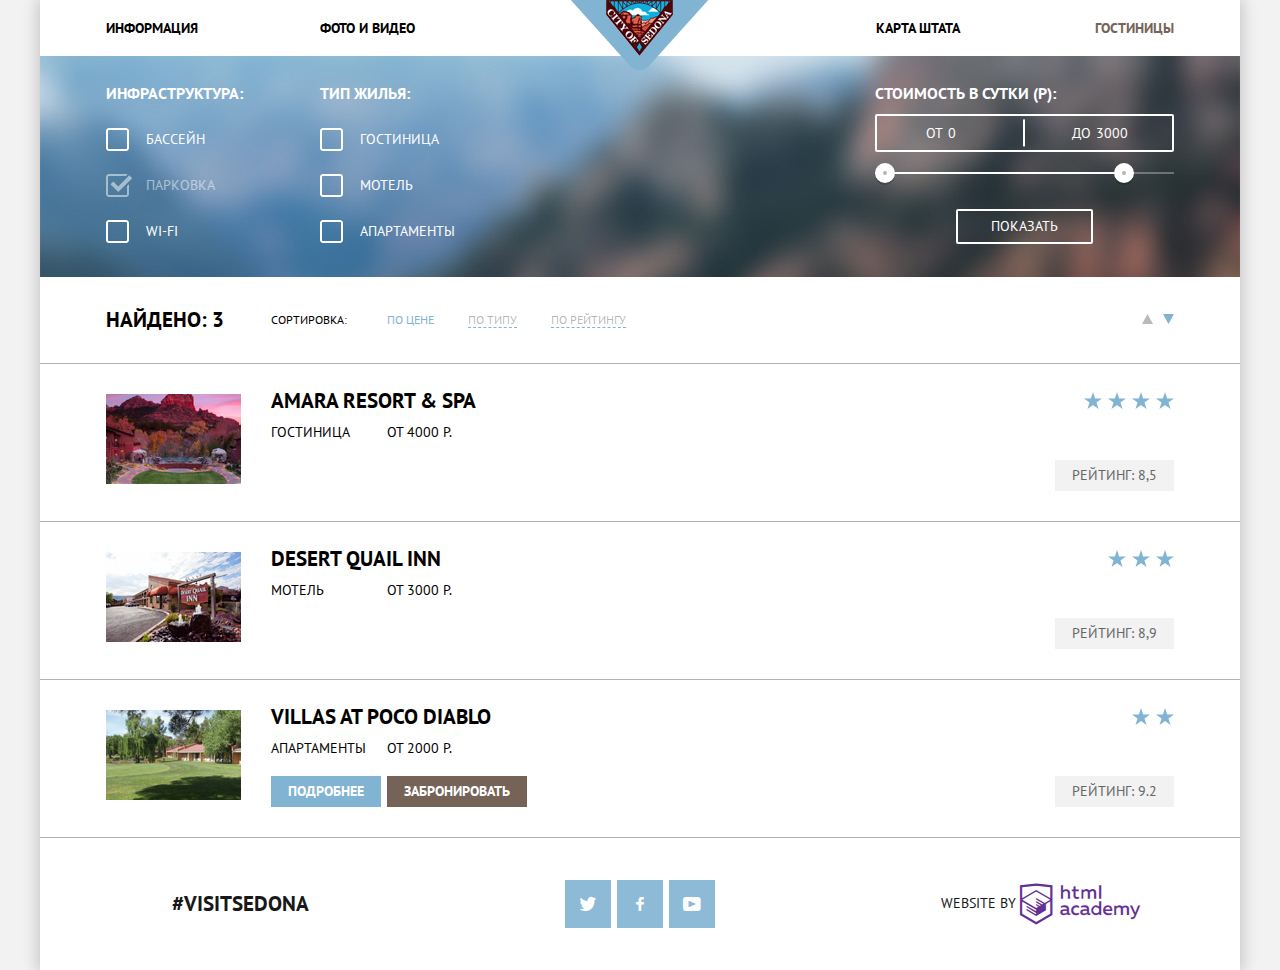
==== commit 421b7c5e: "заменил inline svg на icon font в футере" ====
--- a/hotels.html
+++ b/hotels.html
@@ -4,6 +4,7 @@
 	<meta charset="UTF-8">
 	<title>Поиск отелей в Седоне</title>
 	<link href="http://fonts.googleapis.com/css?family=PT+Sans:400,700&subset=latin,cyrillic" rel="stylesheet">
+	<link rel="stylesheet" type="text/css" href="css/sedonafont.css">
 	<link rel="stylesheet" href="css/styles.css">
 </head>
 <body class="inner-page">
@@ -212,15 +213,14 @@
 			</div>
 			
 			<ul class="social-links column">
-				<li><a href="" class="social-button btn-blue"><span class="visually-hidden">Twitter</span><svg xmlns="http://www.w3.org/2000/svg" width="17" height="15"><path fill="#FFF" d="M10.95.144c1.685-.496 2.984.27 3.577 1.179.673-.231 1.331-.481 2.011-.708a2.345 2.345 0 0 1-.857 1.768c.685.17 1.304-.491 1.304-.491-.169 1-1.006 1.788-1.563 2.024-.231 6.75-3.175 11.217-10.077 11.082h-.446c-.41 0-4.164-.46-4.898-1.887 2.271.196 3.893-.422 4.693-1.177-.96-.3-2.679-.477-2.979-2.95.349.106.564.228 1.19.119C1.705 8.247.374 7.53.448 5.33c.285.328 1.067.536 1.34.472C1.085 5.561-.182 2.442.894.85c1.818 1.854 3.735 3.606 7.152 3.773C8.254 2.33 9.183.793 10.95.144z"/></svg></a></li>
-				<li><a href="" class="social-button btn-blue"><span class="visually-hidden">Facebook</span><svg xmlns="http://www.w3.org/2000/svg" width="12" height="22" viewBox="0 0 12 22"><path fill="#FFF" d="M12 4V0H8a4 4 0 0 0-4 4v4H0v4h4v10h4V12h4V8H8V4h4z"/></svg></a></li>
-				<li><a href="" class="social-button btn-blue"><span class="visually-hidden">Youtube</span><svg xmlns="http://www.w3.org/2000/svg" width="20" height="16"><path fill="#FFF" d="M17 0H3C1.35 0 0 1.35 0 3v10c0 1.65 1.35 3 3 3h14c1.65 0 3-1.35 3-3V3c0-1.65-1.35-3-3-3zM6.027 11.998V4.002L15.014 8l-8.987 3.998z"/></svg></a></li>
+				<li><a href="" class="social-button btn-blue icon-twitter"><span class="visually-hidden">Twitter</span></a></li>
+				<li><a href="" class="social-button btn-blue icon-fb"><span class="visually-hidden">Facebook</span></a></li>
+				<li><a href="" class="social-button btn-blue icon-youtube"><span class="visually-hidden">Youtube</span></a></li>
 			</ul>
 			<div class="footer-copyright column">
 				<b>Website by</b>
-				<a href="">
+				<a href="" class="icon icon-logo-htmlacademy">
 					<span class="visually-hidden">HTML Academy</span>
-					<svg  class="copyright-logo" id="Layer_1" data-name="Layer 1" xmlns="http://www.w3.org/2000/svg" viewBox="0 0 108.08 36.85"><title>logo-htmlacademy-small1</title><path d="M44.61,26.88a2,2,0,0,0,.55-0.1v1.33a3.25,3.25,0,0,1-1.18.21,1.67,1.67,0,0,1-1.67-1,4.84,4.84,0,0,1-3.14,1.08c-1.51,0-2.91-.83-2.91-2.55,0-2.13,2-2.79,3.71-2.79a11.08,11.08,0,0,1,2.17.25v-0.3c0-1-.76-1.77-2.19-1.77a7.42,7.42,0,0,0-3,.64v-1.7a10.21,10.21,0,0,1,3.19-.55c2.36,0,3.81,1.12,3.81,3.65v3a0.54,0.54,0,0,0,.49.59h0.17Zm-6.44-1.13A1.35,1.35,0,0,0,39.63,27h0.11a3.39,3.39,0,0,0,2.41-1V24.58a9.72,9.72,0,0,0-1.81-.21c-1,0-2.16.33-2.16,1.38h0Zm12.36-6.11a5,5,0,0,1,2.57.64V22a4.08,4.08,0,0,0-2.3-.7,2.75,2.75,0,1,0,0,5.49,5,5,0,0,0,2.43-.64v1.71a6.27,6.27,0,0,1-2.76.57A4.21,4.21,0,0,1,46,24.51q0-.21,0-0.41a4.32,4.32,0,0,1,4.18-4.46h0.38Zm12.17,7.24a2,2,0,0,0,.55-0.1v1.33a3.25,3.25,0,0,1-1.18.21,1.67,1.67,0,0,1-1.67-1,4.84,4.84,0,0,1-3.14,1.08c-1.51,0-2.91-.83-2.91-2.55,0-2.13,2-2.79,3.71-2.79a11.08,11.08,0,0,1,2.17.25v-0.3c0-1-.76-1.77-2.19-1.77a7.42,7.42,0,0,0-3,.64v-1.7a10.21,10.21,0,0,1,3.19-.55c2.36,0,3.81,1.12,3.81,3.65v3a0.54,0.54,0,0,0,.49.59h0.17Zm-6.44-1.13A1.35,1.35,0,0,0,57.73,27h0.11a3.39,3.39,0,0,0,2.41-1V24.58a9.72,9.72,0,0,0-1.81-.21c-1.06,0-2.16.33-2.16,1.38h0ZM73,16V28.2H71.35V26.88a3.88,3.88,0,0,1-3.19,1.54,4.4,4.4,0,0,1,0-8.78,3.81,3.81,0,0,1,3,1.3V16H73Zm-4.53,5.22a2.76,2.76,0,1,0,0,5.52A2.86,2.86,0,0,0,71.15,25V23A2.91,2.91,0,0,0,68.49,21.27ZM79,19.64c3.31,0,4.46,2.68,3.92,5.09H76.7c0.21,1.5,1.67,2.11,3.19,2.11a6.11,6.11,0,0,0,2.64-.59v1.6a7.14,7.14,0,0,1-3,.57C77,28.42,74.78,27,74.78,24a4.18,4.18,0,0,1,4-4.39H79Zm0.09,1.54a2.28,2.28,0,0,0-2.44,2.1v0.06H81.3A2,2,0,0,0,79.13,21.18Zm5.73,7V19.87h1.65v1a3.81,3.81,0,0,1,2.78-1.27A2.86,2.86,0,0,1,91.89,21a4.12,4.12,0,0,1,2.91-1.33A3.06,3.06,0,0,1,98,23V28.2h-1.9V23.05a1.59,1.59,0,0,0-1.42-1.75H94.42a2.8,2.8,0,0,0-2.07,1.12V28.2h-1.9V23.05A1.59,1.59,0,0,0,89,21.31H88.8a3,3,0,0,0-2.21,1.29v5.63H84.86Zm21.31-8.33h1.9l-3.91,9.46c-0.9,2.17-2.09,2.86-3.35,2.86a4.76,4.76,0,0,1-1.1-.14V30.46a2.86,2.86,0,0,0,.85.12c0.9,0,1.58-.64,2.07-1.9l0.17-.42-4-8.4h2l2.86,6.29ZM38.73,1.46V6.22a3.81,3.81,0,0,1,2.7-1.14,3.25,3.25,0,0,1,3.44,3.4v5.15H43V8.72a1.81,1.81,0,0,0-1.61-2h-0.3a2.93,2.93,0,0,0-2.32,1.39v5.52h-1.9V1.46h1.9ZM49.94,2.31v3h3V6.91h-3v3.81c0,1.1.5,1.46,1.58,1.46a4.49,4.49,0,0,0,1.69-.33v1.6A6.8,6.8,0,0,1,51,13.8a2.55,2.55,0,0,1-2.86-2.74V6.89H46.58V5.26h1.5V2.74Zm5.4,11.31V5.28H57v1A3.81,3.81,0,0,1,59.77,5a2.86,2.86,0,0,1,2.6,1.33A4.12,4.12,0,0,1,65.28,5,3.06,3.06,0,0,1,68.44,8.4v5.21h-1.9V8.46a1.59,1.59,0,0,0-1.42-1.75H64.89a2.8,2.8,0,0,0-2.07,1.12v5.78h-1.9V8.46A1.59,1.59,0,0,0,59.5,6.71H59.27A3,3,0,0,0,57.06,8v5.63H55.34ZM71.17,1.45H73V13.6H71.17V1.45ZM14.71,0H14.55L0,1.54V28.21l14.55,8.66,14.55-8.66V1.54Zm12.5,27.1L14.55,34.64,1.9,27.12V16.18l12.59,7.5V25L5.86,19.9v1.31l8.68,5.21v1.39L5.87,22.65V24l8.68,5.21,8.75-5.24V18.31L27.2,16V27.12Zm0-12.53-3.48,2-1.6,1L14.51,13v1.31L21,18.23H21l-0.14.09-1,.54-5.37-3.2V17l4.24,2.52-1,.67-3.2-1.9v1.31l2.1,1.24L14.5,22.1,2,14.65,14.51,7.11Zm0-1.32L14.49,5.76,1.91,13.25v-10L14.56,1.92,27.21,3.25v10h0Z" transform="translate(0 -0.02)" fill="#231f20"/></svg>
 				</a>
 			</div>
 		</footer>
--- a/css/sedonafont.css
+++ b/css/sedonafont.css
@@ -0,0 +1,89 @@
+@font-face {
+  font-family: 'sedonafont';
+  src:  url('../fonts/icomoon.eot?p03ynx');
+  src:  url('../fonts/icomoon.eot?p03ynx#iefix') format('embedded-opentype'),
+    url('../fonts/icomoon.ttf?p03ynx') format('truetype'),
+    url('../fonts/icomoon.woff?p03ynx') format('woff'),
+    url('../fonts/icomoon.svg?p03ynx#icomoon') format('svg');
+  font-weight: normal;
+  font-style: normal;
+}
+
+[class^="icon-"], [class*=" icon-"] {
+  /* use !important to prevent issues with browser extensions that change fonts */
+  font-family: 'sedonafont' !important;
+  speak: none;
+  font-style: normal;
+  font-weight: normal;
+  font-variant: normal;
+  text-transform: none;
+  line-height: 1;
+
+  /* Better Font Rendering =========== */
+  -webkit-font-smoothing: antialiased;
+  -moz-osx-font-smoothing: grayscale;
+}
+
+.icon-calendar:before {
+  content: "\e900";
+}
+.icon-checkbox-off:before {
+  content: "\e901";
+  color: #fff;
+}
+.icon-checkbox-on:before {
+  content: "\e902";
+  color: #fff;
+}
+.icon-fb:before {
+  content: "\e903";
+  color: #fff;
+}
+.icon-filter-button .path1:before {
+  content: "\e904";
+  color: rgb(171, 171, 171);
+  opacity: 0.3;
+}
+.icon-filter-button .path2:before {
+  content: "\e905";
+  margin-left: -0.869140625em;
+  color: rgb(255, 255, 255);
+}
+.icon-filter-button .path3:before {
+  content: "\e906";
+  margin-left: -0.869140625em;
+  color: rgb(171, 171, 171);
+}
+.icon-home:before {
+  content: "\e907";
+  color: #81b3d2;
+}
+.icon-gift:before {
+  content: "\e908";
+  color: #81b3d2;
+}
+.icon-food:before {
+  content: "\e909";
+  color: #81b3d2;
+}
+.icon-down-dir:before {
+  content: "\e90a";
+}
+.icon-up-dir:before {
+  content: "\e90b";
+}
+.icon-logo-htmlacademy:before {
+  content: "\e90c";
+}
+.icon-star:before {
+  content: "\e90d";
+  color: #81b3d2;
+}
+.icon-twitter:before {
+  content: "\e90e";
+  color: #fff;
+}
+.icon-youtube:before {
+  content: "\e90f";
+  color: #fff;
+}
--- a/css/styles.css
+++ b/css/styles.css
@@ -306,6 +306,7 @@
 }
 
 .hotels {
+	position: relative;
 	width: 570px;
 	margin: 0 auto;
 	padding-top: 50px;
@@ -332,7 +333,10 @@
 
 .btn-search {
 	display: inline-block;
-	padding: 30px 139px;
+	padding-top: 30px;
+	padding-bottom: 30px;
+
+	width: 100%;
 	
 	color: #fff;
 	font-size: 21px;
@@ -342,6 +346,112 @@
 	background-color: #766357;
 }
 
+.search-form {
+	position: absolute;
+	z-index: 2;
+	display: flex;
+	flex-direction: column;
+
+	-webkit-box-sizing: border-box;
+	-moz-box-sizing: border-box;
+	box-sizing: border-box;	
+	width: 100%;
+
+	padding: 55px 55px;
+
+	font-size: 14px;
+	font-weight: bold;
+	line-height: 26px;
+
+	text-align: left;
+	
+	background-color: #fff;
+}
+
+.search-form label {
+	display: flex;
+	align-items: baseline;
+}
+
+.search-form label span {
+	display: inline-block;
+	width: 114px;
+	text-align: left;
+}
+
+.search-form input[type="text"] {
+	flex-grow: 1;
+	margin-bottom: 30px;
+	padding: 6px 14px;
+
+	font: inherit;
+	text-transform: uppercase;	
+
+	border: 0;
+
+	background-color: #f2f2f2;
+}
+
+.search-form .persons-wrap {
+	display: flex;
+	margin-bottom: 55px;
+}
+
+.adult-block,
+.children-block {
+	display: flex;
+	align-items: baseline;
+}
+
+.children-block {
+	margin-left: auto;
+}
+
+.children-block label {
+	margin-right: 30px;
+}
+
+.minusplus {
+	display: flex;
+	align-items: baseline;
+}
+
+.search-form .minusplus .btn {
+	width: 38px;
+	padding: 6px 14px;
+
+	font-size: 14px;
+	border: 0;
+	color: #a9a9a9;
+
+	background-color: #f2f2f2;
+}
+
+.search-form .minusplus .btn:hover,
+.search-form .minusplus .btn:focus {
+	color: #000;
+}
+
+.minusplus input[type="text"] {
+	width: 10px;
+	margin-bottom: 0;
+}
+
+.search-form .btn {
+	padding-top: 15px;
+	padding-bottom: 15px;
+
+	font-size: 21px;
+	line-height: 26px;
+
+	color: #fff;
+
+	border: 0;
+
+	font-weight: bold;
+	text-transform: uppercase;
+}
+
 .map {
 	font-size: 0;
 	line-height: 0;
@@ -379,6 +489,8 @@
 	align-items: center;
 	width: 46px;
 	height: 48px;
+
+	/*font-size: 20px;*/
 }
 
 .column {
@@ -403,11 +515,16 @@
 	line-height: 26px;
 }
 
-.copyright-logo {
+.icon-logo-htmlacademy {
+	font-size: 41px;
+	vertical-align: middle;
+}
+
+/*.copyright-logo {
 	width: 115px;
 	height: 41px;
 	vertical-align: middle;
-}
+}*/
 
 
 .map {
